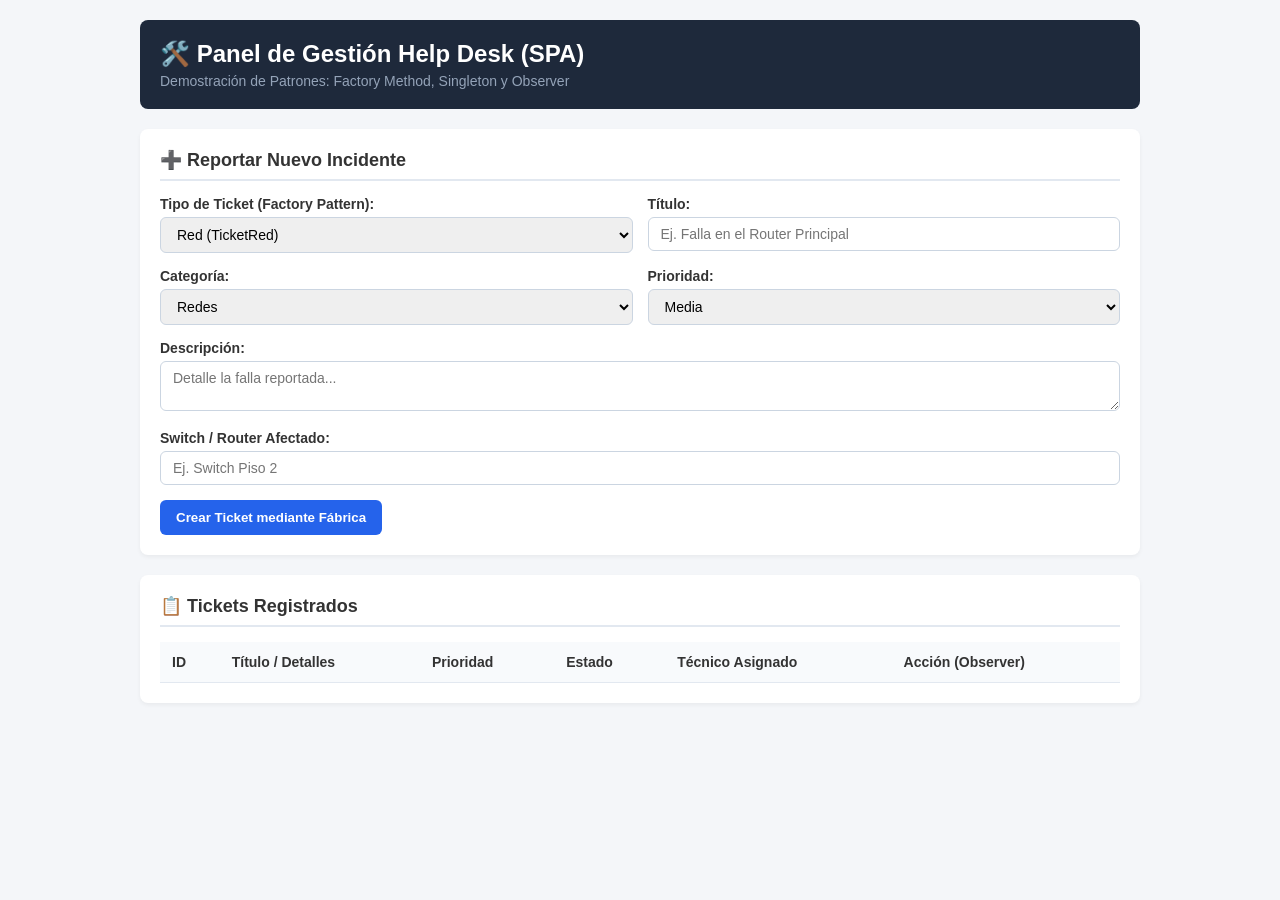
==== src/main/resources/static/index.html @ 5c239737 "Backend Helpdesk listo con PostgreSQL" ====
<!DOCTYPE html>
<html lang="es">
<head>
    <meta charset="UTF-8">
    <meta name="viewport" content="width=device-width, initial-scale=1.0">
    <title>Help Desk - Panel SPA</title>
    <style>
        * { box-sizing: border-box; font-family: 'Segoe UI', Tahoma, Geneva, Verdana, sans-serif; }
        body { background-color: #f4f6f9; margin: 0; padding: 20px; color: #333; }
        .container { max-width: 1000px; margin: 0 auto; }
        header { background: #1e293b; color: white; padding: 20px; border-radius: 8px; margin-bottom: 20px; }
        header h1 { margin: 0; font-size: 24px; }
        header p { margin: 5px 0 0 0; color: #94a3b8; font-size: 14px; }
        
        .card { background: white; padding: 20px; border-radius: 8px; box-shadow: 0 2px 4px rgba(0,0,0,0.05); margin-bottom: 20px; }
        .card h2 { margin-top: 0; font-size: 18px; border-bottom: 2px solid #e2e8f0; padding-bottom: 8px; }
        
        .form-grid { display: grid; grid-template-columns: 1fr 1fr; gap: 15px; }
        .full-width { grid-column: span 2; }
        
        label { display: block; font-weight: 600; margin-bottom: 5px; font-size: 14px; }
        input, select, textarea { width: 100%; padding: 8px 12px; border: 1px solid #cbd5e1; border-radius: 6px; font-size: 14px; }
        
        button { background: #2563eb; color: white; border: none; padding: 10px 16px; border-radius: 6px; cursor: pointer; font-weight: 600; }
        button:hover { background: #1d4ed8; }
        
        table { width: 100%; border-collapse: collapse; margin-top: 10px; }
        th, td { text-align: left; padding: 12px; border-bottom: 1px solid #e2e8f0; font-size: 14px; }
        th { background: #f8fafc; font-weight: 600; }
        
        .badge { padding: 4px 8px; border-radius: 4px; font-size: 12px; font-weight: 600; color: white; }
        .badge-abierto { background: #ef4444; }
        .badge-proceso { background: #f59e0b; }
        
        .btn-assign { background: #0d9488; font-size: 12px; padding: 6px 10px; margin-right: 4px; }
        .btn-assign:hover { background: #0f766e; }
    </style>
</head>
<body>

<div class="container">
    <header>
        <h1>🛠️ Panel de Gestión Help Desk (SPA)</h1>
        <p>Demostración de Patrones: Factory Method, Singleton y Observer</p>
    </header>

    <!-- FORMULARIO DE CREACIÓN (FACTORY METHOD) -->
    <div class="card">
        <h2>➕ Reportar Nuevo Incidente</h2>
        <form id="ticketForm" class="form-grid">
            <div>
                <label>Tipo de Ticket (Factory Pattern):</label>
                <select id="tipo" onchange="cambiarCampoExtra()">
                    <option value="RED">Red (TicketRed)</option>
                    <option value="SOFTWARE">Software (TicketSoftware)</option>
                </select>
            </div>
            <div>
                <label>Título:</label>
                <input type="text" id="titulo" placeholder="Ej. Falla en el Router Principal" required>
            </div>
            <div>
                <label>Categoría:</label>
                <select id="categoria">
                    <option value="REDES">Redes</option>
                    <option value="SOFTWARE">Software</option>
                    <option value="HARDWARE">Hardware</option>
                </select>
            </div>
            <div>
                <label>Prioridad:</label>
                <select id="prioridad">
                    <option value="BAJA">Baja</option>
                    <option value="MEDIA" selected>Media</option>
                    <option value="ALTA">Alta</option>
                </select>
            </div>
            <div class="full-width">
                <label>Descripción:</label>
                <textarea id="descripcion" rows="2" placeholder="Detalle la falla reportada..." required></textarea>
            </div>
            <div class="full-width">
                <label id="lblDetalleExtra">Switch / Router Afectado:</label>
                <input type="text" id="detalleExtra" placeholder="Ej. Switch Piso 2">
            </div>
            <div class="full-width">
                <button type="submit">Crear Ticket mediante Fábrica</button>
            </div>
        </form>
    </div>

    <!-- TABLA DE TICKETS (SINGLETON & OBSERVER) -->
    <div class="card">
        <h2>📋 Tickets Registrados</h2>
        <table>
            <thead>
                <tr>
                    <th>ID</th>
                    <th>Título / Detalles</th>
                    <th>Prioridad</th>
                    <th>Estado</th>
                    <th>Técnico Asignado</th>
                    <th>Acción (Observer)</th>
                </tr>
            </thead>
            <tbody id="tablaTickets">
                <!-- Se llena dinámicamente -->
            </tbody>
        </table>
    </div>
</div>

<script>
    const API_URL = '/api/tickets';

    function cambiarCampoExtra() {
        const tipo = document.getElementById('tipo').value;
        const lbl = document.getElementById('lblDetalleExtra');
        const txt = document.getElementById('detalleExtra');
        if (tipo === 'RED') {
            lbl.innerText = "Switch / Router Afectado:";
            txt.placeholder = "Ej. Switch Piso 2";
        } else {
            lbl.innerText = "Módulo de Software Afectado:";
            txt.placeholder = "Ej. Módulo de Facturación";
        }
    }

    async function cargarTickets() {
        try {
            const res = await fetch(API_URL);
            const data = await res.json();
            const tbody = document.getElementById('tablaTickets');
            tbody.innerHTML = '';

            data.forEach(t => {
                const tr = document.createElement('tr');
                tr.innerHTML = `
                    <td><strong>#${t.id}</strong></td>
                    <td>
                        <strong>${t.titulo}</strong><br>
                        <small style="color:#64748b">${t.descripcion}</small>
                    </td>
                    <td>${t.prioridad}</td>
                    <td>
                        <span class="badge ${t.estado === 'ABIERTO' ? 'badge-abierto' : 'badge-proceso'}">
                            ${t.estado}
                        </span>
                    </td>
                    <td>${t.tecnicoAsignado || '<em>Sin asignar</em>'}</td>
                    <td>
                        ${t.estado === 'ABIERTO' ? `
                            <button class="btn-assign" onclick="asignar(${t.id}, 'Tecnico_Redes')">Asignar Redes</button>
                            <button class="btn-assign" onclick="asignar(${t.id}, 'Tecnico_Software')">Asignar Software</button>
                        ` : '<span style="color:#10b981; font-size:12px; font-weight:bold;">✓ Notificado</span>'}
                    </td>
                `;
                tbody.appendChild(tr);
            });
        } catch (e) {
            console.error("Error al cargar tickets:", e);
        }
    }

    document.getElementById('ticketForm').addEventListener('submit', async (e) => {
        e.preventDefault();
        const params = new URLSearchParams({
            tipo: document.getElementById('tipo').value,
            titulo: document.getElementById('titulo').value,
            descripcion: document.getElementById('descripcion').value,
            categoria: document.getElementById('categoria').value,
            prioridad: document.getElementById('prioridad').value,
            detalleExtra: document.getElementById('detalleExtra').value
        });

        await fetch(`${API_URL}?${params.toString()}`, { method: 'POST' });
        document.getElementById('titulo').value = '';
        document.getElementById('descripcion').value = '';
        document.getElementById('detalleExtra').value = '';
        cargarTickets();
    });

    async function asignar(id, tecnico) {
        await fetch(`${API_URL}/${id}/asignar?tecnico=${tecnico}`, { method: 'PUT' });
        cargarTickets();
    }

    // Cargar al iniciar
    cargarTickets();
</script>

</body>
</html>
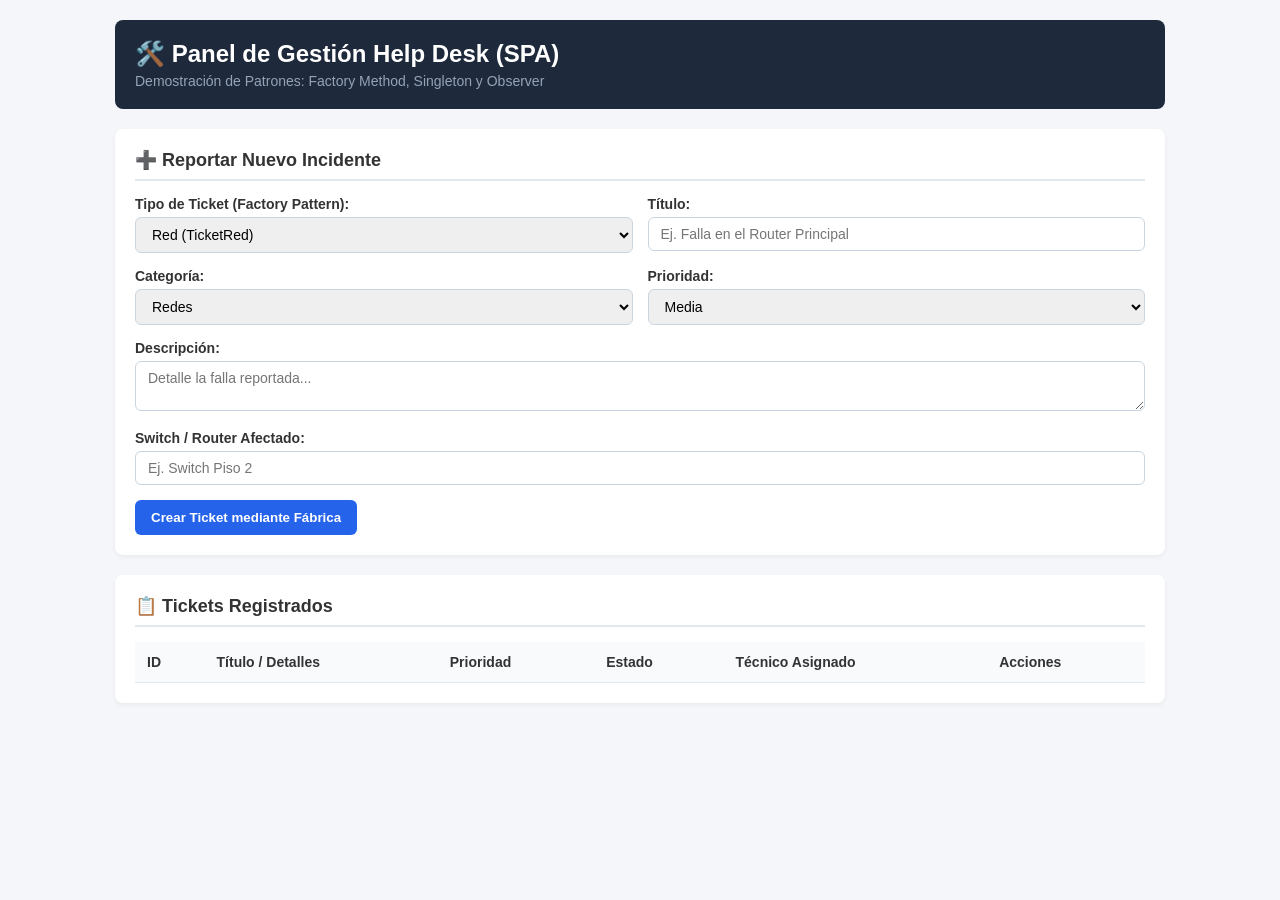
==== commit 7e66d513: "Completar CRUD: agregar solucion y borrado de tickets" ====
--- a/src/main/resources/static/index.html
+++ b/src/main/resources/static/index.html
@@ -7,7 +7,7 @@
     <style>
         * { box-sizing: border-box; font-family: 'Segoe UI', Tahoma, Geneva, Verdana, sans-serif; }
         body { background-color: #f4f6f9; margin: 0; padding: 20px; color: #333; }
-        .container { max-width: 1000px; margin: 0 auto; }
+        .container { max-width: 1050px; margin: 0 auto; }
         header { background: #1e293b; color: white; padding: 20px; border-radius: 8px; margin-bottom: 20px; }
         header h1 { margin: 0; font-size: 24px; }
         header p { margin: 5px 0 0 0; color: #94a3b8; font-size: 14px; }
@@ -31,9 +31,15 @@
         .badge { padding: 4px 8px; border-radius: 4px; font-size: 12px; font-weight: 600; color: white; }
         .badge-abierto { background: #ef4444; }
         .badge-proceso { background: #f59e0b; }
-        
-        .btn-assign { background: #0d9488; font-size: 12px; padding: 6px 10px; margin-right: 4px; }
+        .badge-resuelto { background: #10b981; }
+        
+        .btn-action { font-size: 12px; padding: 6px 10px; margin-right: 4px; border-radius: 4px; border: none; cursor: pointer; color: white; }
+        .btn-assign { background: #0d9488; }
         .btn-assign:hover { background: #0f766e; }
+        .btn-resolve { background: #10b981; }
+        .btn-resolve:hover { background: #059669; }
+        .btn-delete { background: #ef4444; }
+        .btn-delete:hover { background: #dc2626; }
     </style>
 </head>
 <body>
@@ -89,7 +95,7 @@
         </form>
     </div>
 
-    <!-- TABLA DE TICKETS (SINGLETON & OBSERVER) -->
+    <!-- TABLA DE TICKETS -->
     <div class="card">
         <h2>📋 Tickets Registrados</h2>
         <table>
@@ -100,7 +106,7 @@
                     <th>Prioridad</th>
                     <th>Estado</th>
                     <th>Técnico Asignado</th>
-                    <th>Acción (Observer)</th>
+                    <th>Acciones</th>
                 </tr>
             </thead>
             <tbody id="tablaTickets">
@@ -135,6 +141,11 @@
 
             data.forEach(t => {
                 const tr = document.createElement('tr');
+                
+                let badgeClass = 'badge-abierto';
+                if (t.estado === 'EN_PROCESO') badgeClass = 'badge-proceso';
+                if (t.estado === 'RESUELTO' || t.estado === 'SOLUCIONADO') badgeClass = 'badge-resuelto';
+
                 tr.innerHTML = `
                     <td><strong>#${t.id}</strong></td>
                     <td>
@@ -143,16 +154,22 @@
                     </td>
                     <td>${t.prioridad}</td>
                     <td>
-                        <span class="badge ${t.estado === 'ABIERTO' ? 'badge-abierto' : 'badge-proceso'}">
+                        <span class="badge ${badgeClass}">
                             ${t.estado}
                         </span>
                     </td>
                     <td>${t.tecnicoAsignado || '<em>Sin asignar</em>'}</td>
                     <td>
                         ${t.estado === 'ABIERTO' ? `
-                            <button class="btn-assign" onclick="asignar(${t.id}, 'Tecnico_Redes')">Asignar Redes</button>
-                            <button class="btn-assign" onclick="asignar(${t.id}, 'Tecnico_Software')">Asignar Software</button>
-                        ` : '<span style="color:#10b981; font-size:12px; font-weight:bold;">✓ Notificado</span>'}
+                            <button class="btn-action btn-assign" onclick="asignar(${t.id}, 'Tecnico_Redes')">Asignar Redes</button>
+                            <button class="btn-action btn-assign" onclick="asignar(${t.id}, 'Tecnico_Software')">Asignar Software</button>
+                        ` : ''}
+                        
+                        ${t.estado === 'EN_PROCESO' ? `
+                            <button class="btn-action btn-resolve" onclick="resolver(${t.id})">✔ Resolver</button>
+                        ` : ''}
+
+                        <button class="btn-action btn-delete" onclick="eliminarTicket(${t.id})">🗑️ Borrar</button>
                     </td>
                 `;
                 tbody.appendChild(tr);
@@ -185,6 +202,18 @@
         cargarTickets();
     }
 
+    async function resolver(id) {
+        await fetch(`${API_URL}/${id}/resolver`, { method: 'PUT' });
+        cargarTickets();
+    }
+
+    async function eliminarTicket(id) {
+        if (confirm(`¿Estás seguro de que deseas eliminar el ticket #${id}?`)) {
+            await fetch(`${API_URL}/${id}`, { method: 'DELETE' });
+            cargarTickets();
+        }
+    }
+
     // Cargar al iniciar
     cargarTickets();
 </script>
